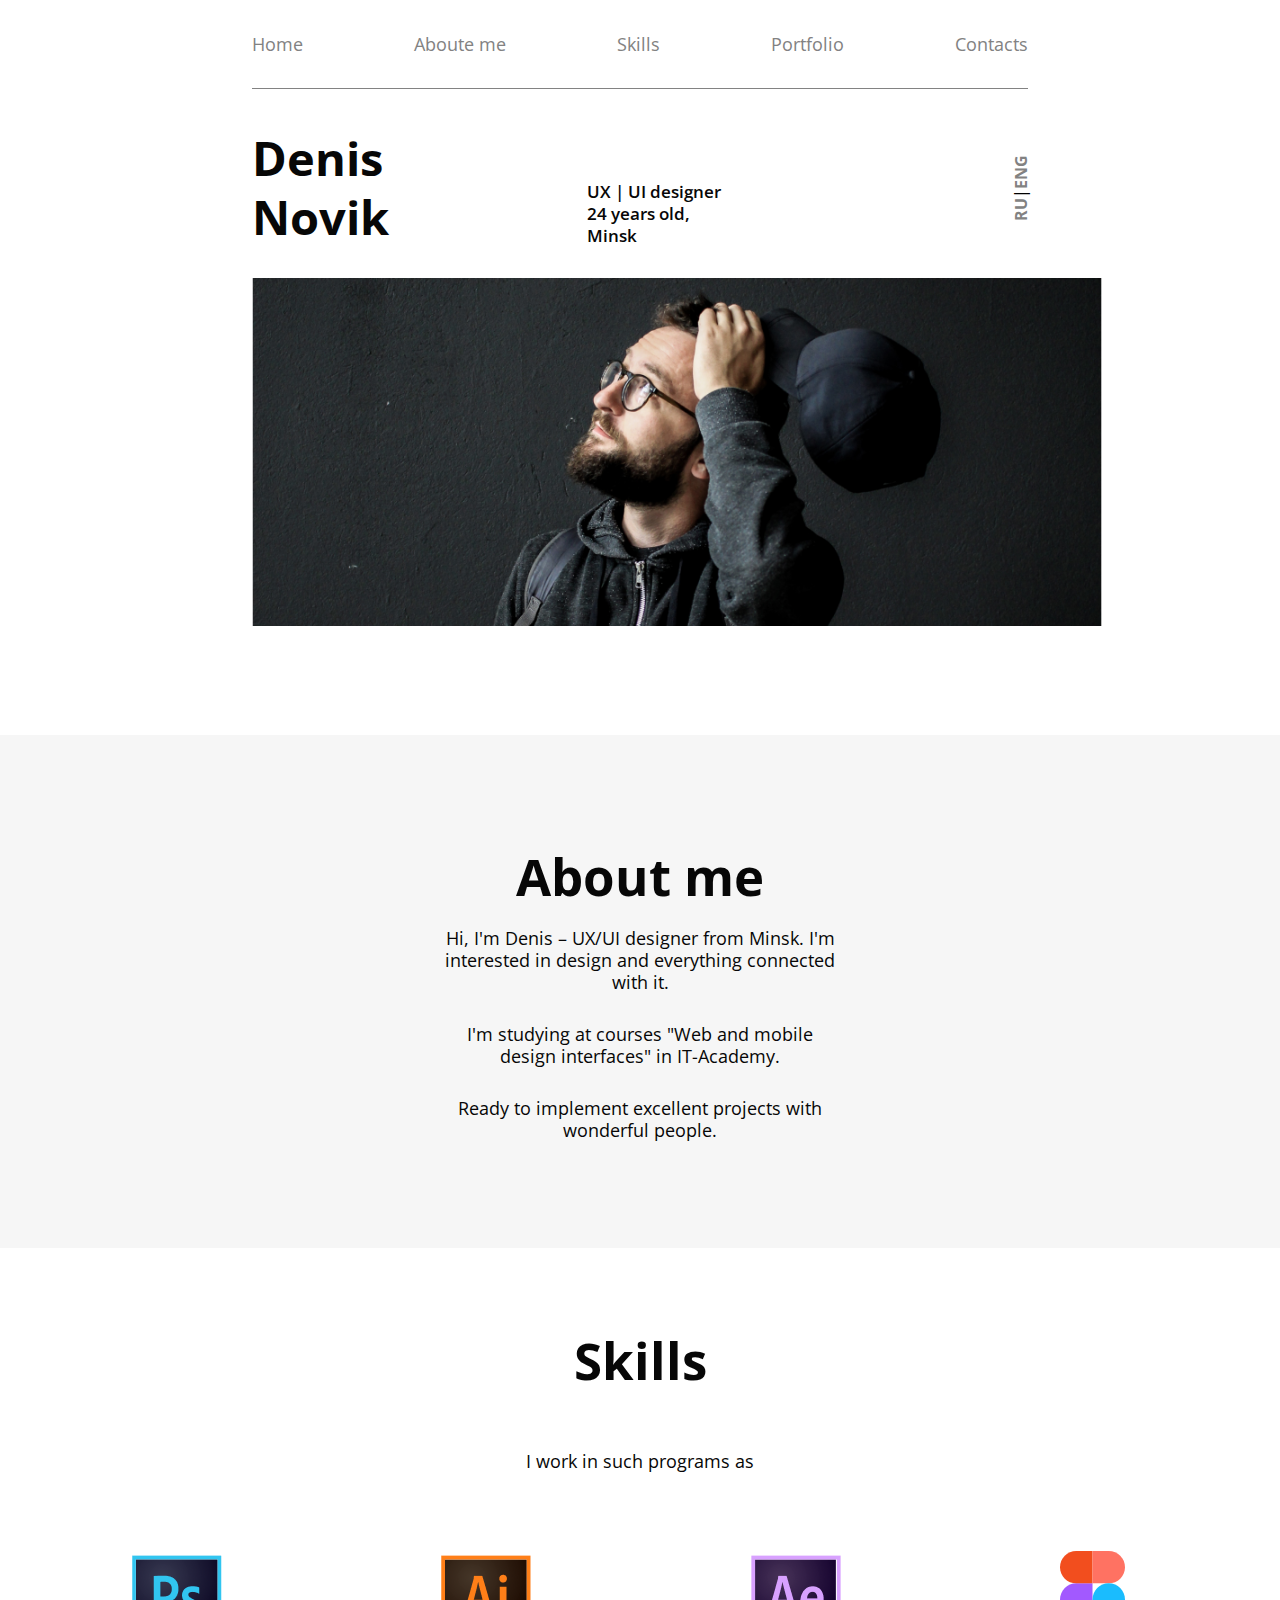
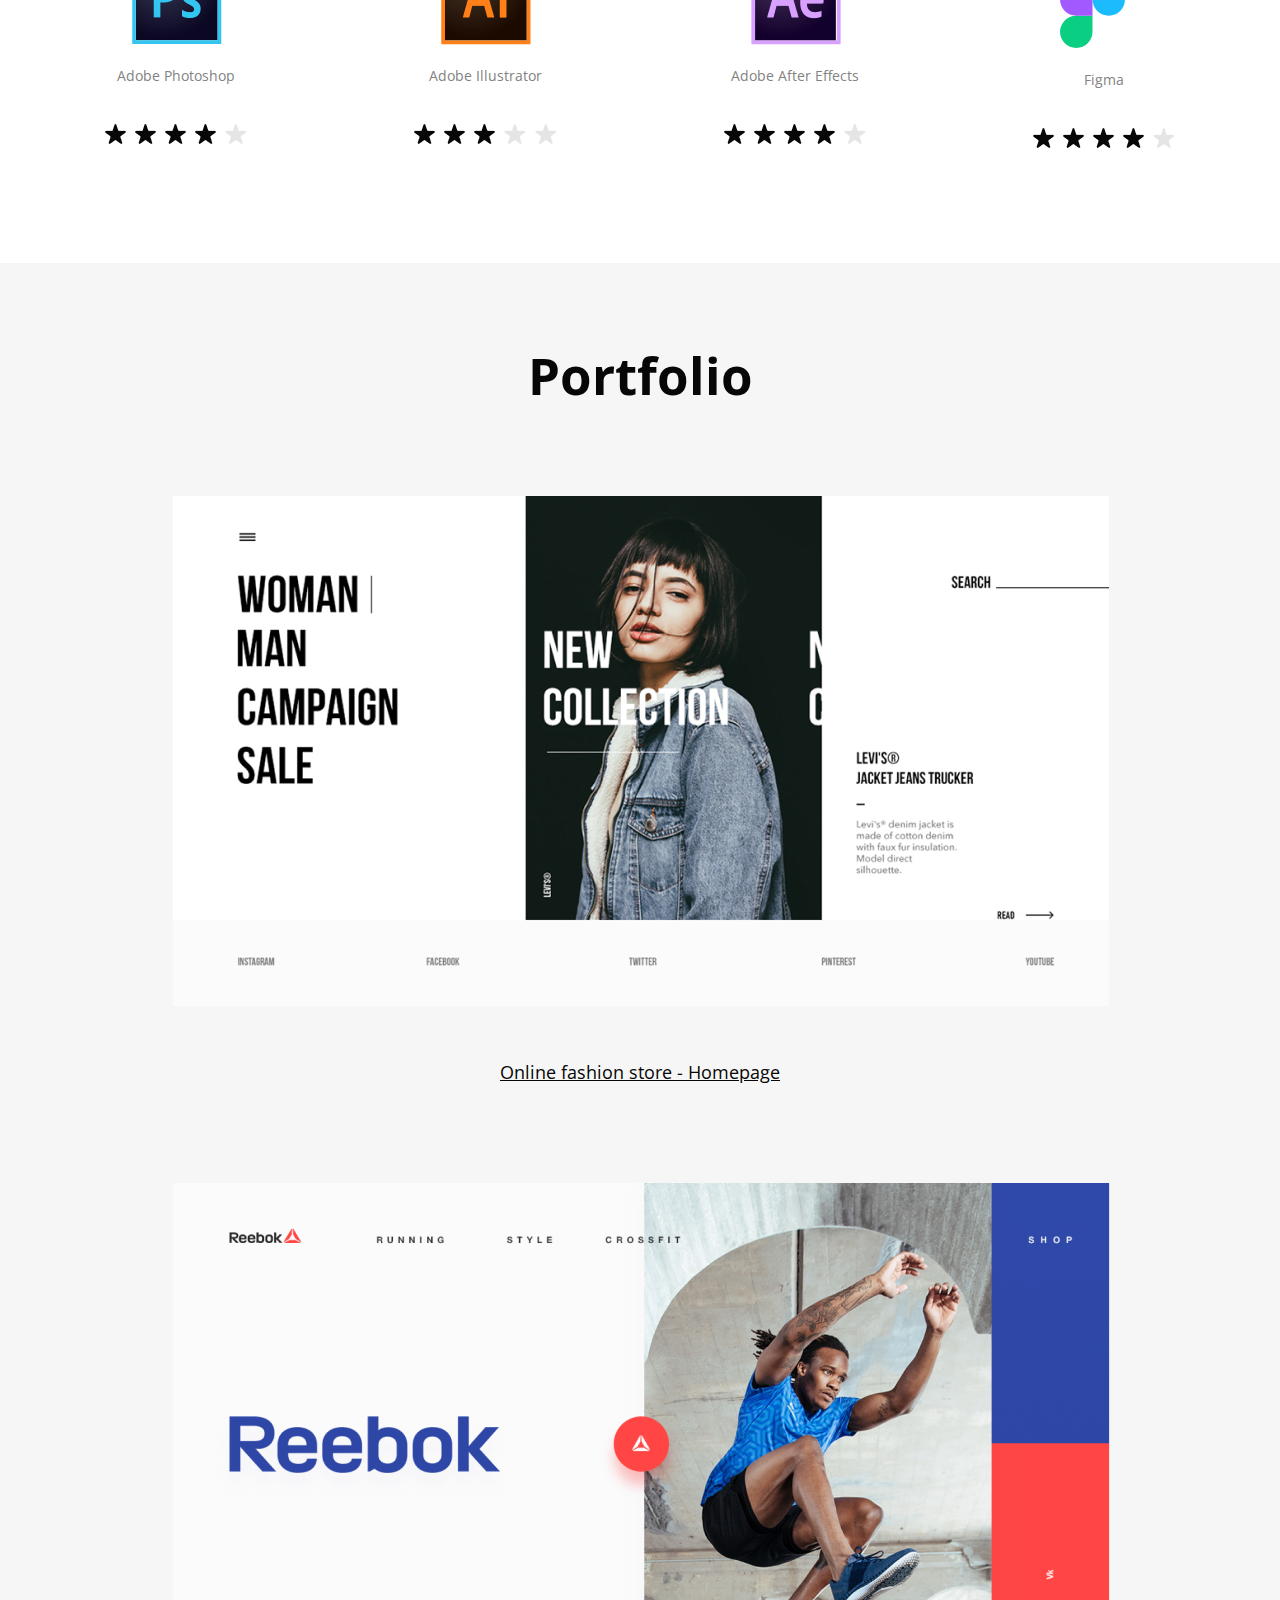
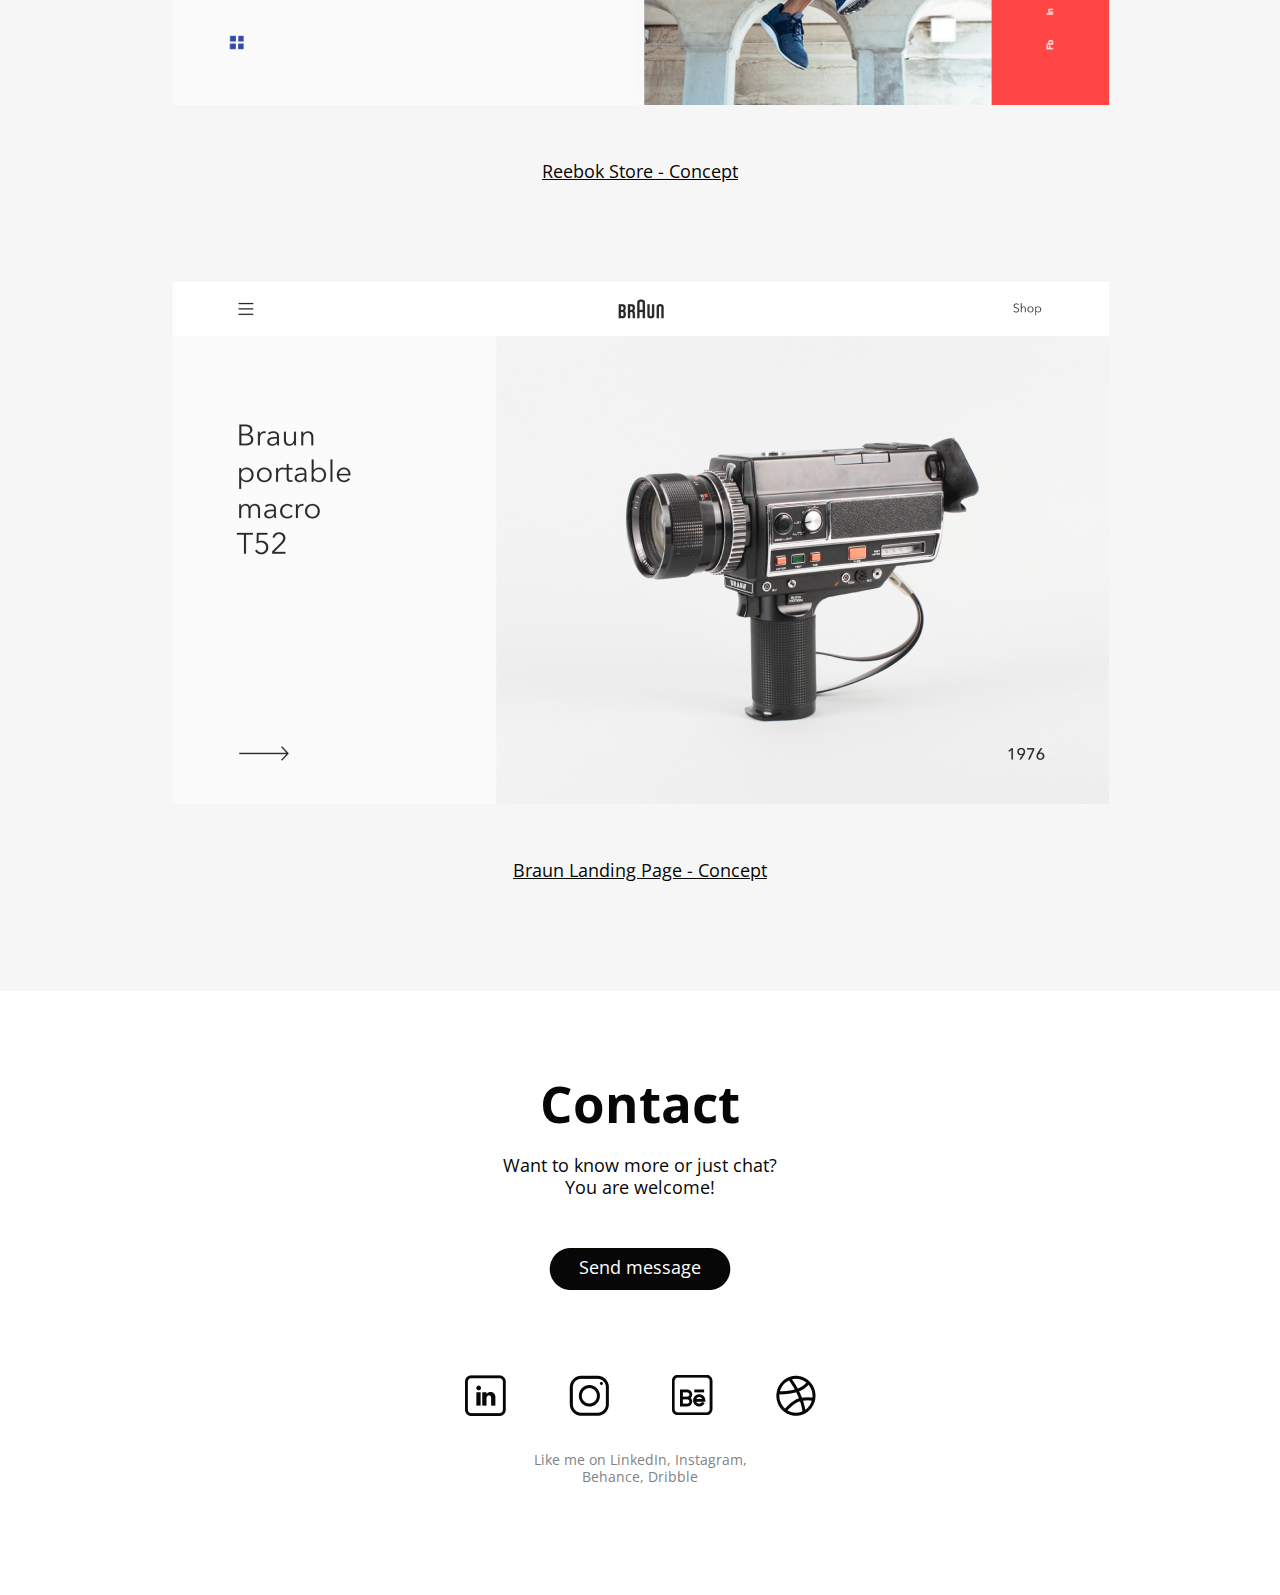
==== layouts/Denis_Novik_layout/index.html @ 41d481c2 "first commit" ====
<!DOCTYPE html>
<html lang="en">
<head>
    <meta charset="UTF-8">
    <meta name="viewport" content="width=device-width, initial-scale=1.0">
    <title>Document</title>
    <link rel="stylesheet" href="style.css">
</head>
<body>
    <header class="header">
        <nav class="nav-menu">
            <div><a href="#home">Home</a></div>
            <div><a href="#about-me">Aboute me</a></div>
            <div><a href="#skills">Skills</a></div>
            <div><a href="#portfolio">Portfolio</a></div>
            <div><a href="#contact">Contacts</a></div>
        </nav>
    </header>
    <main>
        <div class="home" id="home">
            <div class="home-content">
                <div class="name">
                    <div>Denis</div>
                    <div>Novik</div>
                </div>
                <div class="about-me">UX | UI designer 24 years old, Minsk</div>
                <div class="lang"><a href="#">RU</a> | <a href="#">ENG</a></div>
            </div>
            <div class="home-img"><img src="imgs/Denis.png" alt="my photo" style="width: 850px;"></div>
        </div>
        <div class="about" id="about-me">
            <div class="h2">
                <h2>About me</h2>
            </div>
            <div class="content_about_me">
                <p>Hi, I'm Denis – UX/UI designer from Minsk.
                    I'm interested in design and everything connected with it.
                    </p>
                <p>I'm studying at courses "Web and mobile design
                    interfaces" in IT-Academy.</p>
                <p>Ready to implement excellent projects
                    with wonderful people.</p>
            </div>
        </div>
        <div class="skills" id="skills">
            <div class="h2">
                <h2>Skills</h2>
            </div>
            <div class="content_skills">
                <p>I work in such programs as</p>
            </div>
            <div class="programs">
                <div class="prog">
                    <div class="background_prog"><img src="imgs/Vector (3).png" alt="">
                    <div class="prog_logo"><img src="imgs/Vector (4).png" alt=""></div>
                    </div>
                    <div class="description_prog-logo">
                        <p>Adobe Photoshop</p>
                    </div>
                    <div class="stars">
                        <div><img src="imgs/Star.png" alt=""></div>
                        <div><img src="imgs/Star.png" alt=""></div>
                        <div><img src="imgs/Star.png" alt=""></div>
                        <div><img src="imgs/Star.png" alt=""></div>
                        <div><img src="imgs/Star (1).png" alt=""></div>
                    </div>
                </div>
               
                <div class="prog">
                    <div class="background_prog"><img src="imgs/Vector (5).png" alt="">
                        <div class="prog_logo"><img src="imgs/Vector (6).png" alt=""></div>
                    </div>
                    <div class="description_prog-logo">
                        <p>Adobe Illustrator</p>
                    </div>
                    <div class="stars">
                        <div><img src="imgs/Star.png" alt=""></div>
                        <div><img src="imgs/Star.png" alt=""></div>
                        <div><img src="imgs/Star.png" alt=""></div>
                        <div><img src="imgs/Star (1).png" alt=""></div>
                        <div><img src="imgs/Star (1).png" alt=""></div>
                    </div>
                </div>

                <div class="prog">
                    <div class="background_prog"><img src="imgs/Vector (7).png" alt="">
                        <div class="prog_logo"><img src="imgs/Vector (8).png" alt=""></div>
                    </div>
                    <div class="description_prog-logo">
                        <p>Adobe After Effects</p>
                    </div>
                    <div class="stars">
                        <div><img src="imgs/Star.png" alt=""></div>
                        <div><img src="imgs/Star.png" alt=""></div>
                        <div><img src="imgs/Star.png" alt=""></div>
                        <div><img src="imgs/Star.png" alt=""></div>
                        <div><img src="imgs/Star (1).png" alt=""></div>
                    </div>
                </div>

                <div class="prog">
                    <div class="background_prog last">
                        <div class="prog_logo"><img src="imgs/Figma-logo.svg" alt="" style="width: 65px;"></div>
                    </div>
                    <div class="description_prog-logo">
                        <p>Figma</p>
                    </div>
                    <div class="stars">
                        <div><img src="imgs/Star.png" alt=""></div>
                        <div><img src="imgs/Star.png" alt=""></div>
                        <div><img src="imgs/Star.png" alt=""></div>
                        <div><img src="imgs/Star.png" alt=""></div>
                        <div><img src="imgs/Star (1).png" alt=""></div>
                    </div>
                </div>
               
            </div>

        </div>
        
        <div class="portfolio" id="portfolio">
            <div class="h2">
                <h2>Portfolio</h2>
            </div>
            <div>
                <div class="portfolio-img">
                    <img src="imgs/Слой 8.png" alt="portfolio1">
                </div>
                <div class="content_portfolio">
                    <p><a href="">Online fashion store - Homepage</a></p>
                </div>

                <div class="portfolio-img">
                    <img src="imgs/reebok_web.png" alt="reebok web">
                </div>
                <div class="content_portfolio">
                    <p><a href="">Reebok Store - Concept</a></p>
                </div>

                <div class="portfolio-img">
                    <img src="imgs/reebok_web (1).png" alt="reebok web">
                </div>
                <div class="content_portfolio">
                    <p><a href="">Braun Landing Page - Concept</a></p>
                </div>    
            </div>
        </div>

        <div class="contact" id="contact">
            <div class="h2">
                <h2>Contact</h2>
            </div>
            <div class="content_contact">
                <p>Want to know more or just chat?</p>
                <p>You are welcome!</p>
            </div>
            <div class="button">
                <a href=""><img src="imgs/chip bg.png" alt="" style="position: relative;"></a>
                <p><a href="">Send message</a></p>
            </div>
            <div class="social">
                <a href="">
                    <div style="position: relative;"><img src="imgs/Vector (3.1).png" alt="">
                        <div style="position: absolute; top: 14px; left: 11px;"><img src="imgs/Vector (4.1).png" alt=""></div>
                        <div style="position: absolute; top: 14px; left: 17px;"><img src="imgs/Vector (5.1).png" alt=""></div>
                        <div style="position: absolute; top: -1px; left: 11px;"><img src="imgs/Vector (6.1).png" alt=""></div>
                    </div>
                </a>
                <a href="">
                    <div><img src="imgs/Vector (7.1).png" alt=""></div>
                </a>
                <a href="">
                    <div style="position: relative;"><img src="imgs/Vector (8.1).png" alt="">
                        <div style="position: absolute; top: 14px; left: 7px;"><img src="imgs/Vector (9).png" alt="">
                        </div>
                        <div style="position: absolute; top: 15px; left: 21px;"><img src="imgs/Vector (10).png" alt="">
                        </div>
                        <div style="position: absolute; top: 1px; left: 22px;"><img src="imgs/Vector (11).png" alt="">
                        </div>
                    </div>
                </a>
                <a href="">
                    <div><img src="imgs/Vector (12).png" alt=""></div>
                </a>
            </div>
            <div class="social_like">
                <p>Like me on LinkedIn, Instagram, Behance, Dribble</p>
            </div>
        </div>
         
    </main>
</body>
</html>
---- layouts/Denis_Novik_layout/style.css ----
@import url('https://fonts.googleapis.com/css2?family=Open+Sans:ital,wght@0,300;0,400;0,600;0,700;0,800;1,800&display=swap');
@import url('https://fonts.googleapis.com/css2?family=Open+Sans:ital,wght@0,300;0,400;0,600;0,700;0,800;1,800&family=Playfair+Display:wght@400;500;600;700;800;900&display=swap');


* {
    margin: 0;
    padding: 0;
    font-family: 'Open Sans';
    scroll-behavior: smooth;
}



.nav-menu div a {
    text-decoration: none;
    color: rgba(130, 130, 130, 1);
}

.nav-menu {
    margin-left: 252px;
    margin-right: 252px;
    display: flex;
    justify-content: space-between;
    align-items: center;
    height: 88px;
    border-bottom: 1px solid #828282;
    font-size: 18px;
    line-height: 22px;
}

.nav-menu div a:hover {
    color: cadetblue;
}

.home-content {
    margin-left: 252px;
    margin-right: 275px;
    margin-top: 40px;
    display: flex;
    justify-content: space-between;
    
}

.name {
    font-size: 47px;
    line-height: 59px;
    color: rgba(7, 7, 7, 1);
    font-weight: bold;
}

.about-me {
    display: flex;
    align-items: flex-end;
    width: 155px;
    font-size: 17px;
    line-height: 22px;
    color: rgba(7, 7, 7, 1);
    font-weight: 600;
}

.lang {
    transform: rotate(-90deg);
    display: flex;
    align-items: flex-end;
}
.lang a{
    text-decoration: none;
    font-size: 16px;
    line-height: 20px;
    font-weight: bold;
    color: #828282;
}

.home-img {
    margin-left: 252px;
    margin-right: 252px;
    margin-top: 30px;
    margin-bottom: 104px;
}

.about {
    background-color: #F6F6F6;
    padding-top: 120px;
    padding-bottom: 107px;
}

.h2 {
    text-align: center;
    font-size: 34px;
    line-height: 42px;
    color: #070707;
}

.content_about_me, .content_skills, .content_portfolio, .content_contact, .social_like {
    text-align: center;
    margin-left: 440px;
    margin-right: 440px;
    margin-top: 30px;
    font-size: 18px;
    line-height: 22px;
    color: #070707;
}

.content_about_me p:nth-child(2) {
    margin: 30px 0;
}

.skills, .contact{
    background-color: #ffffff;
    padding-top: 91px;
    padding-bottom: 110px;
}

.content_skills {
    margin-top: 69px;
    margin-bottom: 83px;
}

.portfolio {
    background-color: #F6F6F6;
    padding-top: 91px;
    padding-bottom: 110px;
}

.content_portfolio a {
    color: #070707;
}

.portfolio-img {
    width: 936px;
    margin: 100px auto 50px;
}

.contact {
background-color: #ffffff;
}

.button{
    margin: 50px auto 80px;
    display: flex;
    justify-content: center;
}

button {
    width: 180px;
    height: 43px;
    background-color: #070707;
    color:  #ffffff;
    border-radius: 22%;
}

.button p {
    position: absolute;
    font-size: 18px;
    line-height: 22px;
    margin-top: 8px;
}

.button p a {
    text-decoration: none;
    color: #ffffff;
}

.social{
    display: flex;
    column-gap: 63px;
    justify-content: center;
}

.social_like {
display: flex;
justify-content: center;
}

.social_like p {
    font-size: 14px;
    line-height: 17px;
    color: rgba(130, 130, 130, 1);
    width: 243px;
    }

.programs {
    display: flex;
    column-gap: 167px;
    justify-content: center;
}    

.stars {
    display: flex;
    column-gap: 9px;
}

.background_prog {
    display: flex;
    justify-content: center;
    position: relative;
}

.prog_logo {
    position: absolute;
    top: -4px;
    left: 27px;
}

.prog {
    display: flex;
    justify-content: center;
    flex-direction: column;
}

.description_prog-logo p {
    font-size: 14px;
    line-height: 17px;
    color: rgba(130, 130, 130, 1);
    text-align: center;
}

.description_prog-logo {
    margin-top: 26px;
    margin-bottom: 40px;
}

.last {
    width: 90px;
    height: 90px;
    background-color: transparent;
}
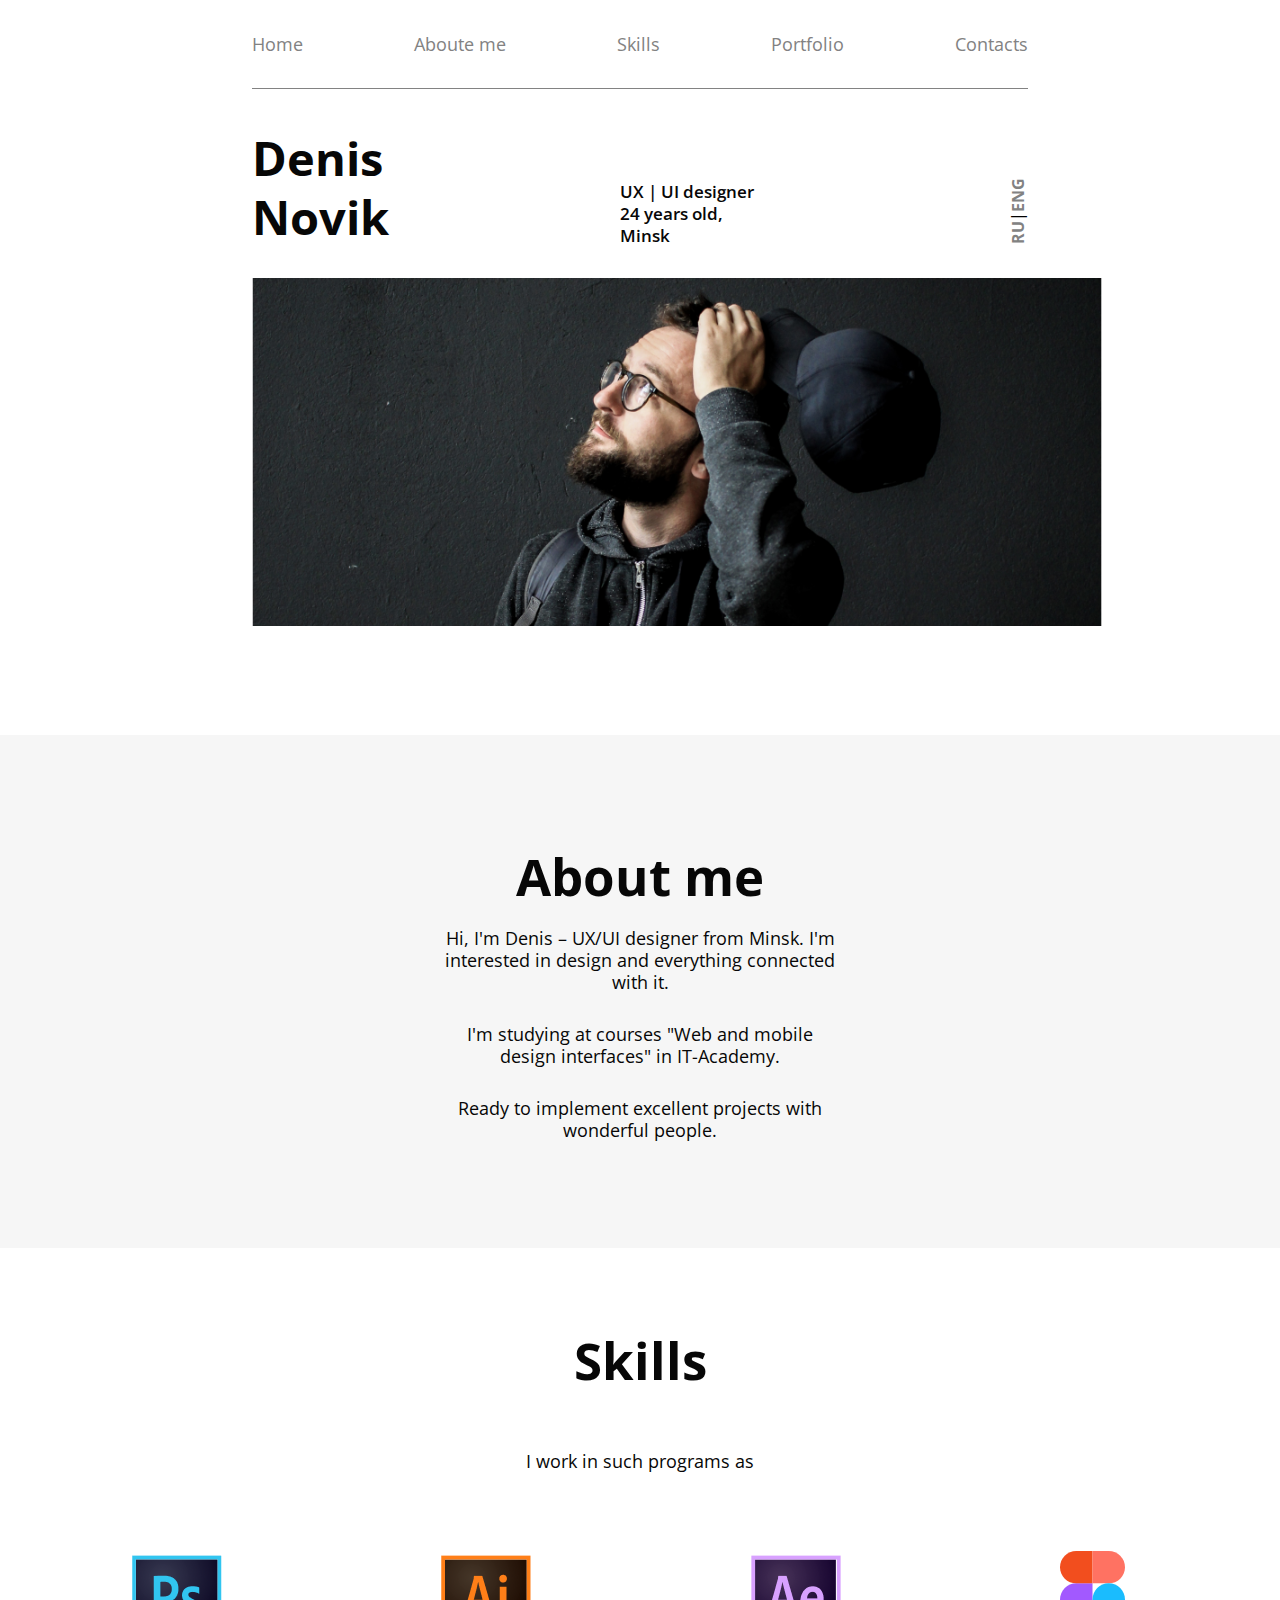
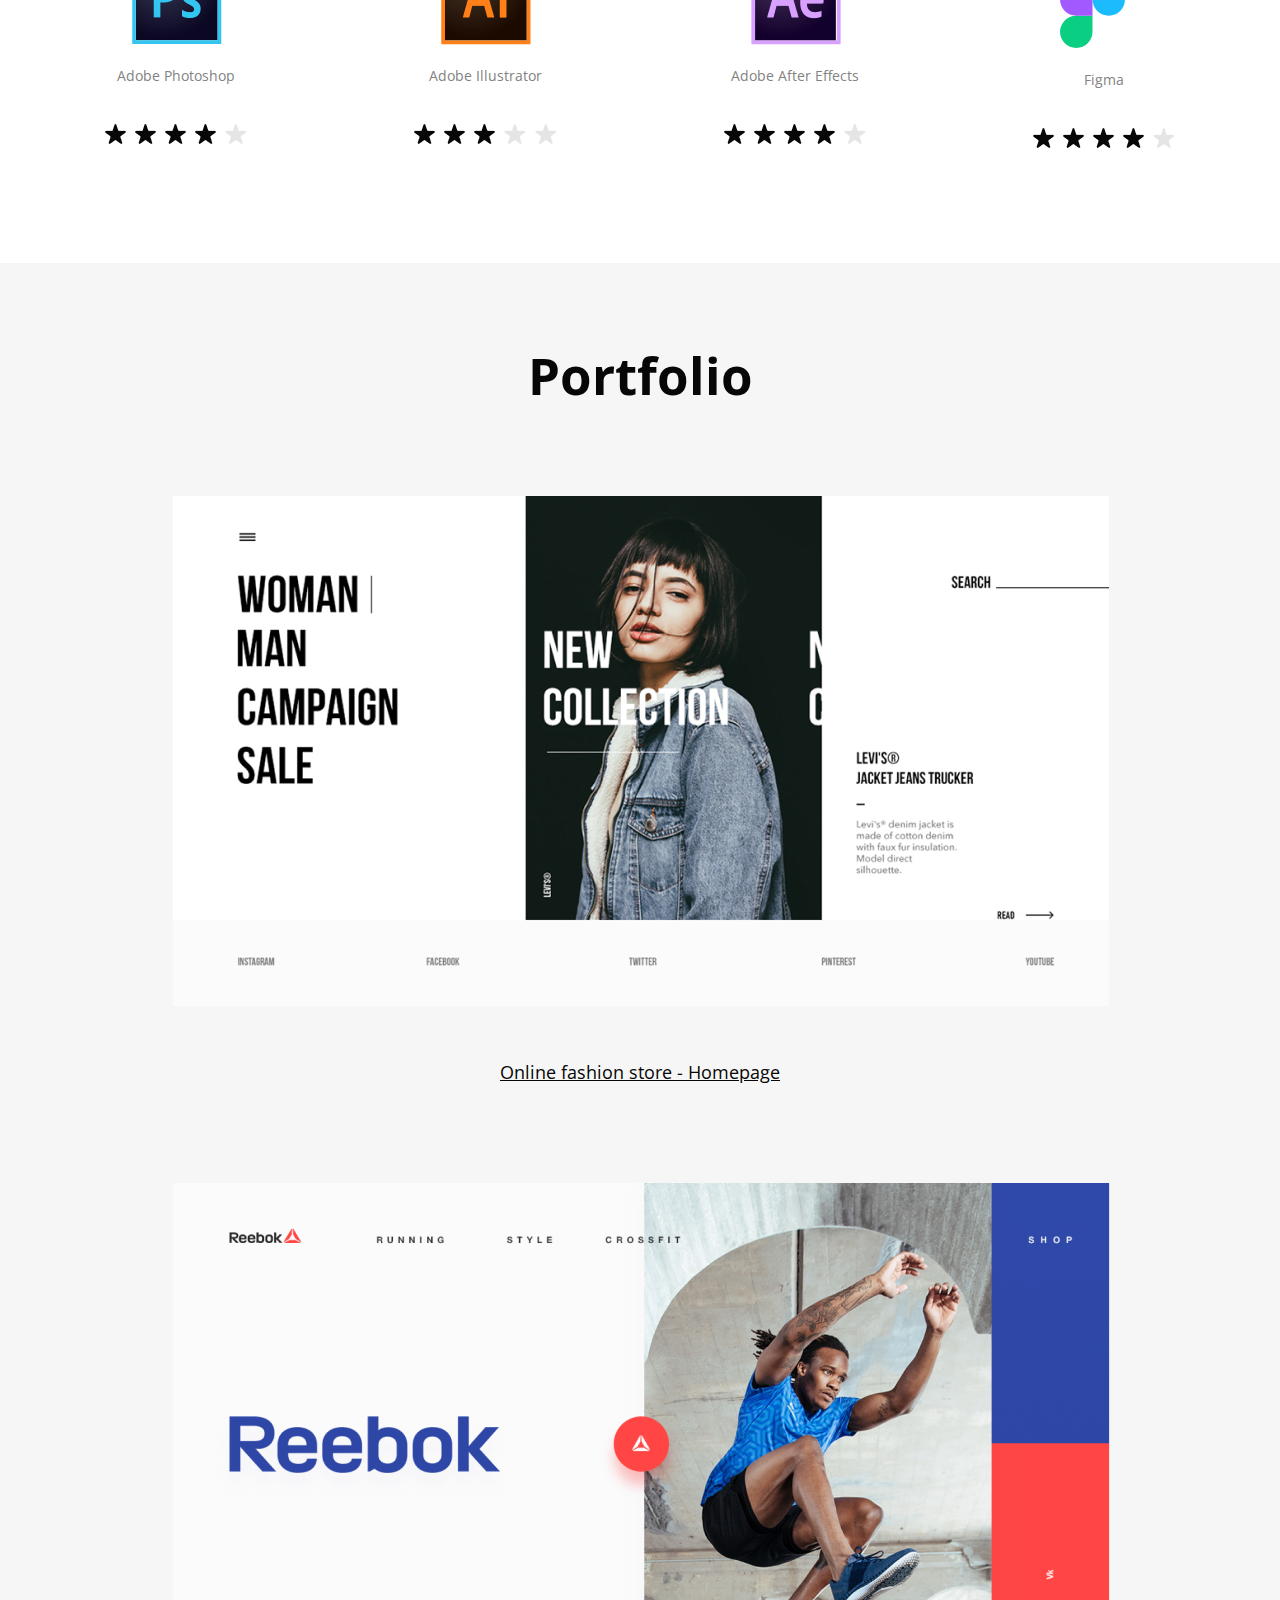
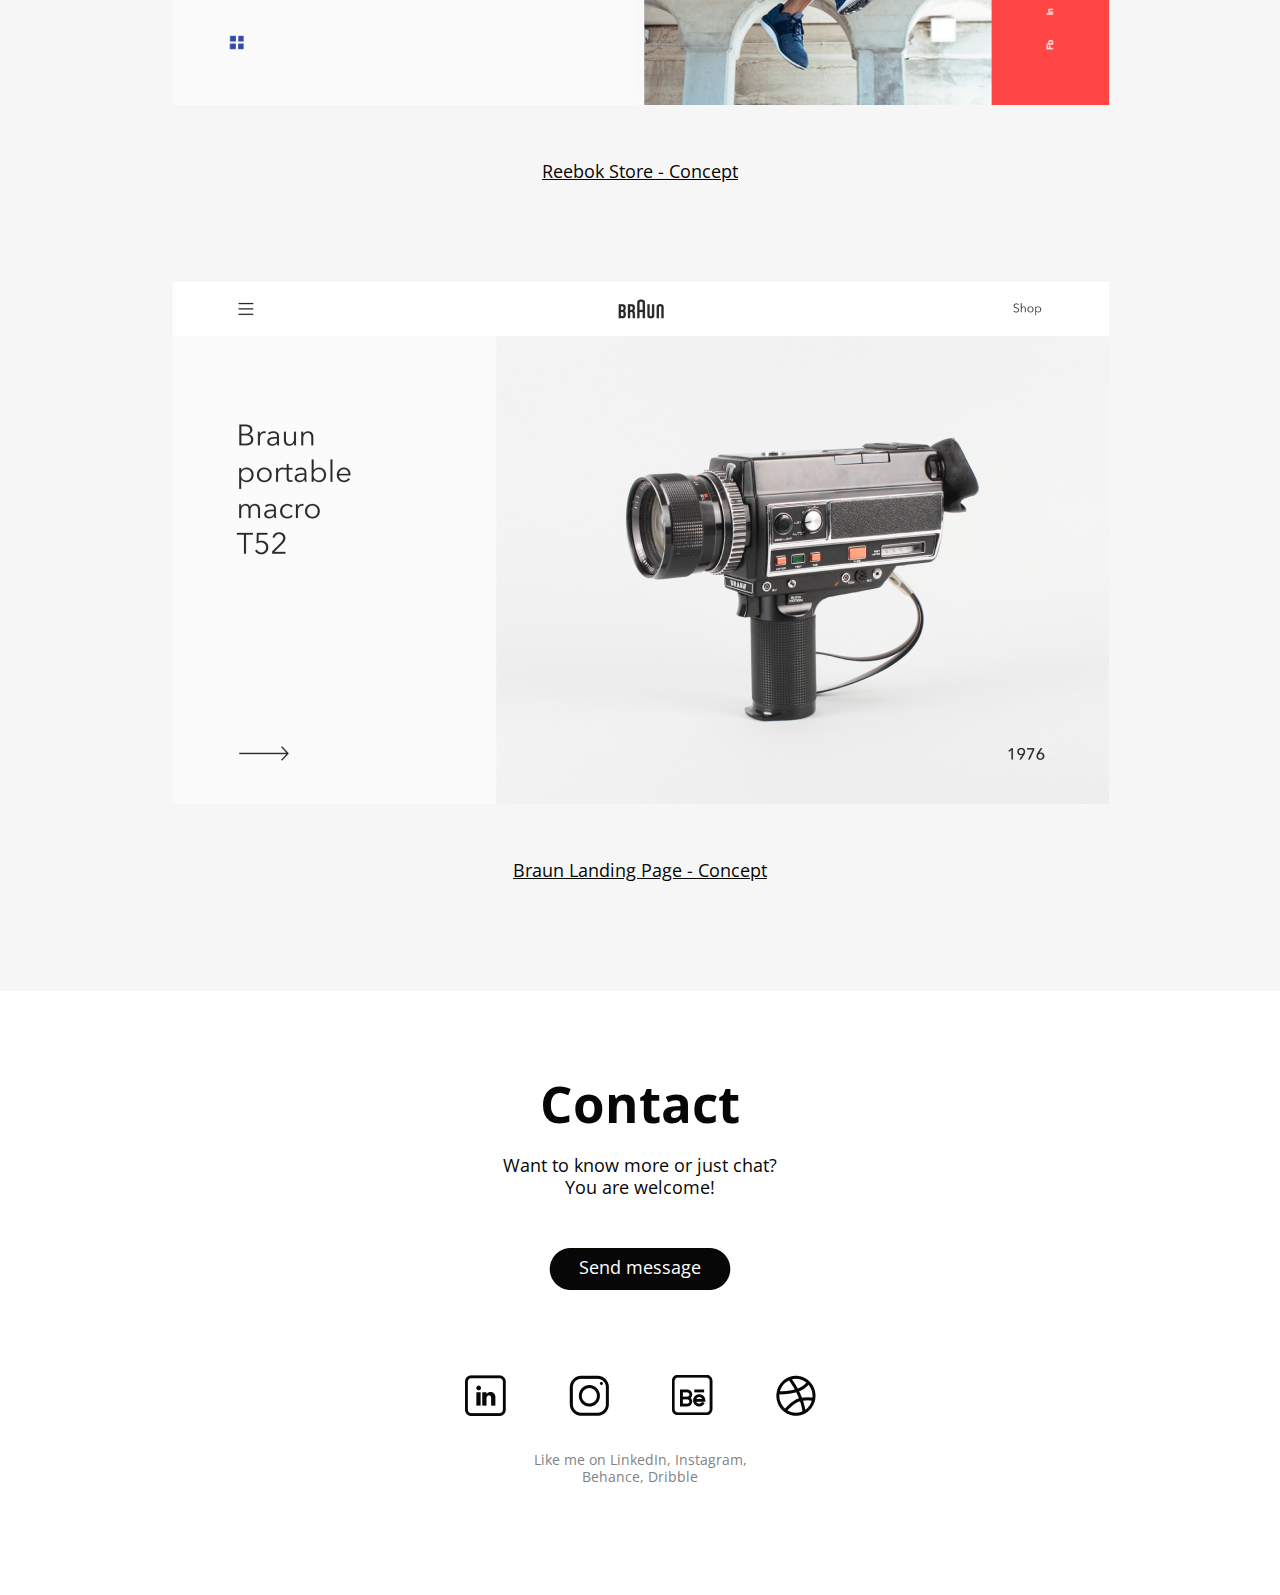
==== commit 9cf5dd56: "ghg" ====
--- a/layouts/Denis_Novik_layout/index.html
+++ b/layouts/Denis_Novik_layout/index.html
@@ -5,6 +5,7 @@
     <meta name="viewport" content="width=device-width, initial-scale=1.0">
     <title>Document</title>
     <link rel="stylesheet" href="style.css">
+    <link rel="stylesheet" href="media.css">
 </head>
 <body>
     <header class="header">
@@ -15,6 +16,7 @@
             <div><a href="#portfolio">Portfolio</a></div>
             <div><a href="#contact">Contacts</a></div>
         </nav>
+        <div class="lang"><a href="#">RU</a> | <a href="#">ENG</a></div>
     </header>
     <main>
         <div class="home" id="home">
@@ -24,9 +26,10 @@
                     <div>Novik</div>
                 </div>
                 <div class="about-me">UX | UI designer 24 years old, Minsk</div>
-                <div class="lang"><a href="#">RU</a> | <a href="#">ENG</a></div>
+                <div></div>
             </div>
             <div class="home-img"><img src="imgs/Denis.png" alt="my photo" style="width: 850px;"></div>
+            <div class="home-img-media"><img src="imgs/media img/BSPP2266 (1).png" alt="my photo" style="width: 752px;"></div>
         </div>
         <div class="about" id="about-me">
             <div class="h2">
--- a/layouts/Denis_Novik_layout/style.css
+++ b/layouts/Denis_Novik_layout/style.css
@@ -16,6 +16,10 @@
     color: rgba(130, 130, 130, 1);
 }
 
+.header {
+    position: relative;
+}
+
 .nav-menu {
     margin-left: 252px;
     margin-right: 252px;
@@ -62,6 +66,9 @@
     transform: rotate(-90deg);
     display: flex;
     align-items: flex-end;
+    position: absolute;
+    top: 200px;
+    right: 230px;
 }
 .lang a{
     text-decoration: none;
@@ -224,4 +231,8 @@
     width: 90px;
     height: 90px;
     background-color: transparent;
+}
+
+.home-img-media {
+    display: none;
 }--- a/layouts/Denis_Novik_layout/media.css
+++ b/layouts/Denis_Novik_layout/media.css
@@ -0,0 +1,90 @@
+@media screen and (max-width: 561px){
+
+    body {
+        width: 100vh;
+    }
+
+    .main {
+        width: 100%;
+    }    
+
+    .home-img {
+        display: none;
+    }
+
+    .header {
+        display: none;
+    }
+
+    .home-content {
+        flex-direction: column;
+        margin: 65px 30px 23px;
+    }
+
+    .content_about_me {
+        margin: 154px 30px 76px;
+
+    }
+
+     .home-img-media {
+        display: block;
+        width: 100%;
+        }
+
+    .programs {
+        flex-direction: column;
+    }
+
+    .prog {
+        align-items: center;
+    }
+
+    
+    .portfolio-img, .portfolio-img img{
+        width: 812px;
+    }
+
+    .home-img-media img{
+        margin: 36px 30px 100px;
+    }
+
+    .name {
+        font-size: 75px;
+        line-height: 85px;
+    }
+
+    .about-me{
+        width: 300px;
+        font-size: 30px;
+        line-height: 40px;
+    }
+
+    .content_about_me, .content_skills, .content_portfolio, .content_contact, .social_like{
+        display: flex;
+        flex-direction: column;
+        align-items: center;
+        margin-left: 30px;
+        margin-right: 30px;
+
+    }
+
+    .content_about_me p, .content_skills p, .content_portfolio p, .content_contact p, .social_like p {
+        width: 75%;
+        font-size: 30px;
+        line-height: 40px;
+        font-weight: 600;
+    }
+
+    .prog_logo  {
+        left: -3px;
+    }
+
+    .prog {
+        margin-bottom: 100px;
+    }
+
+    .button p {
+        width: 34%;
+    }
+
+}
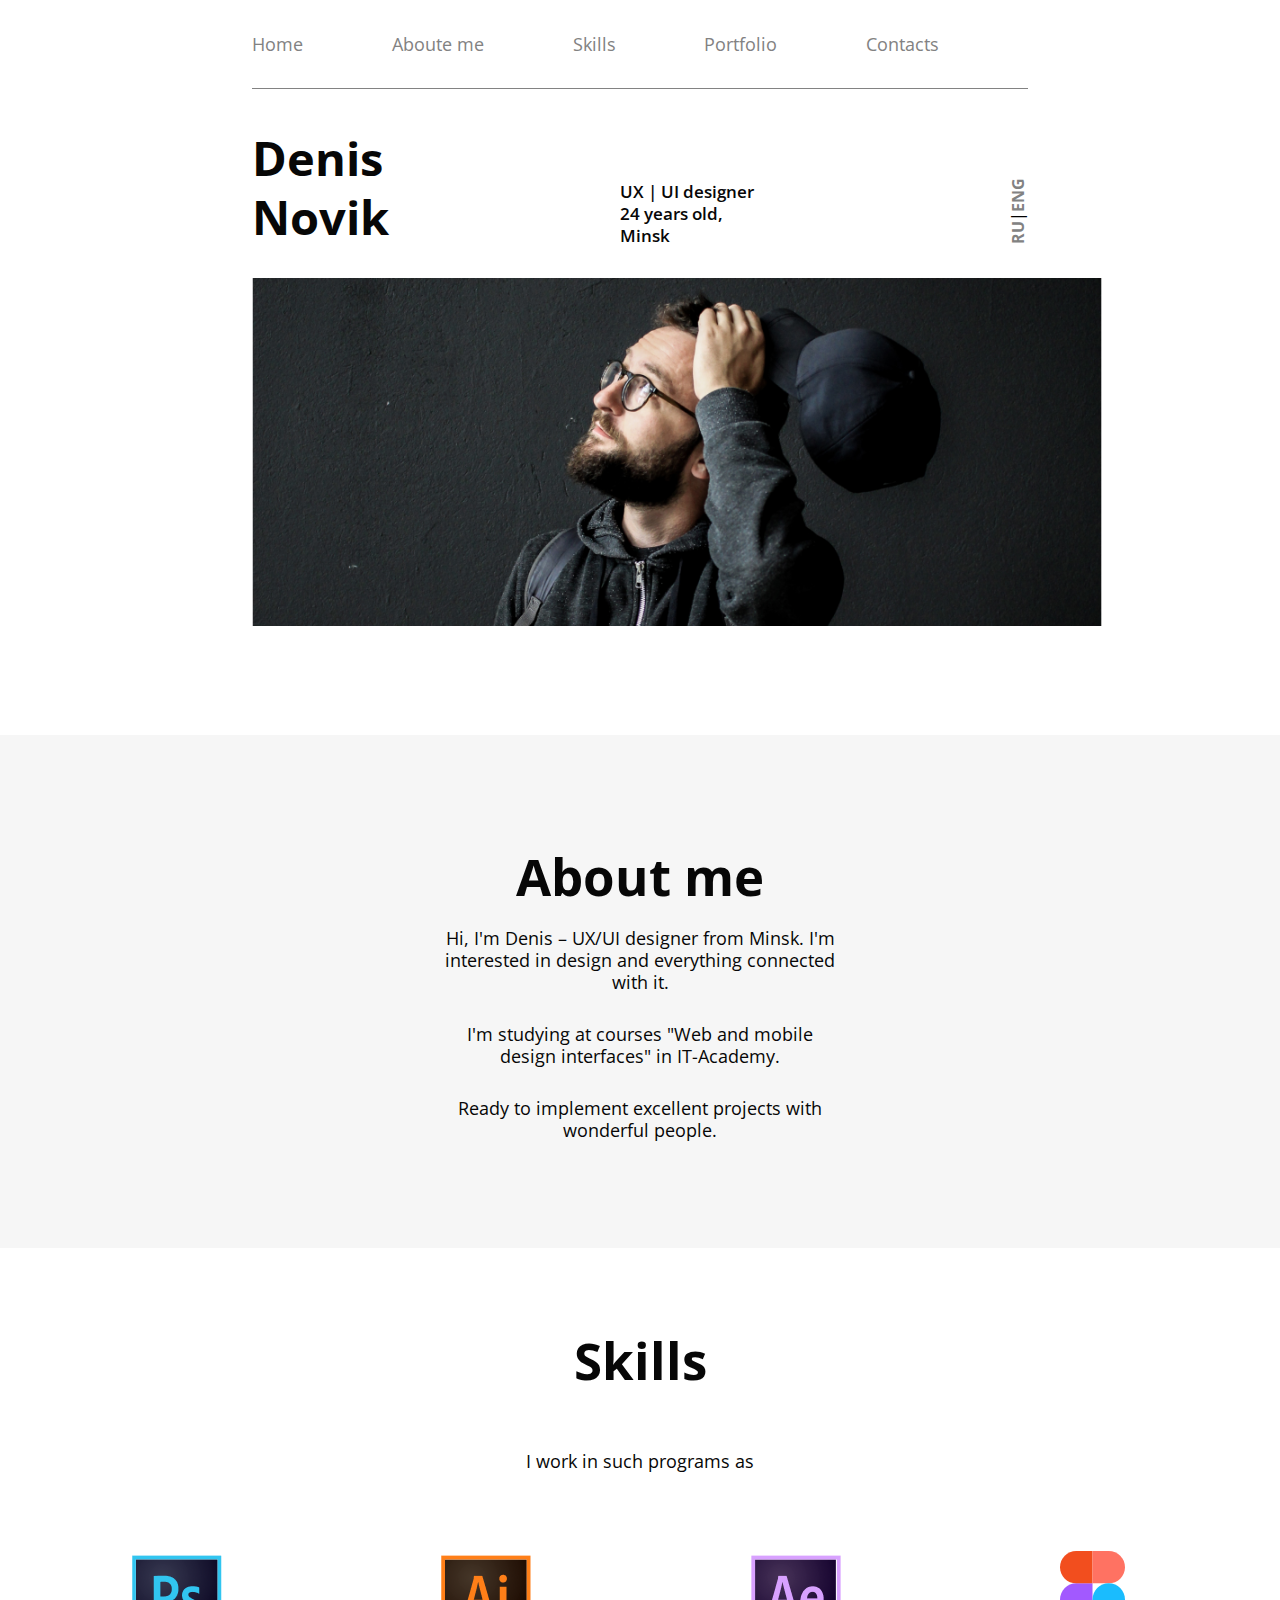
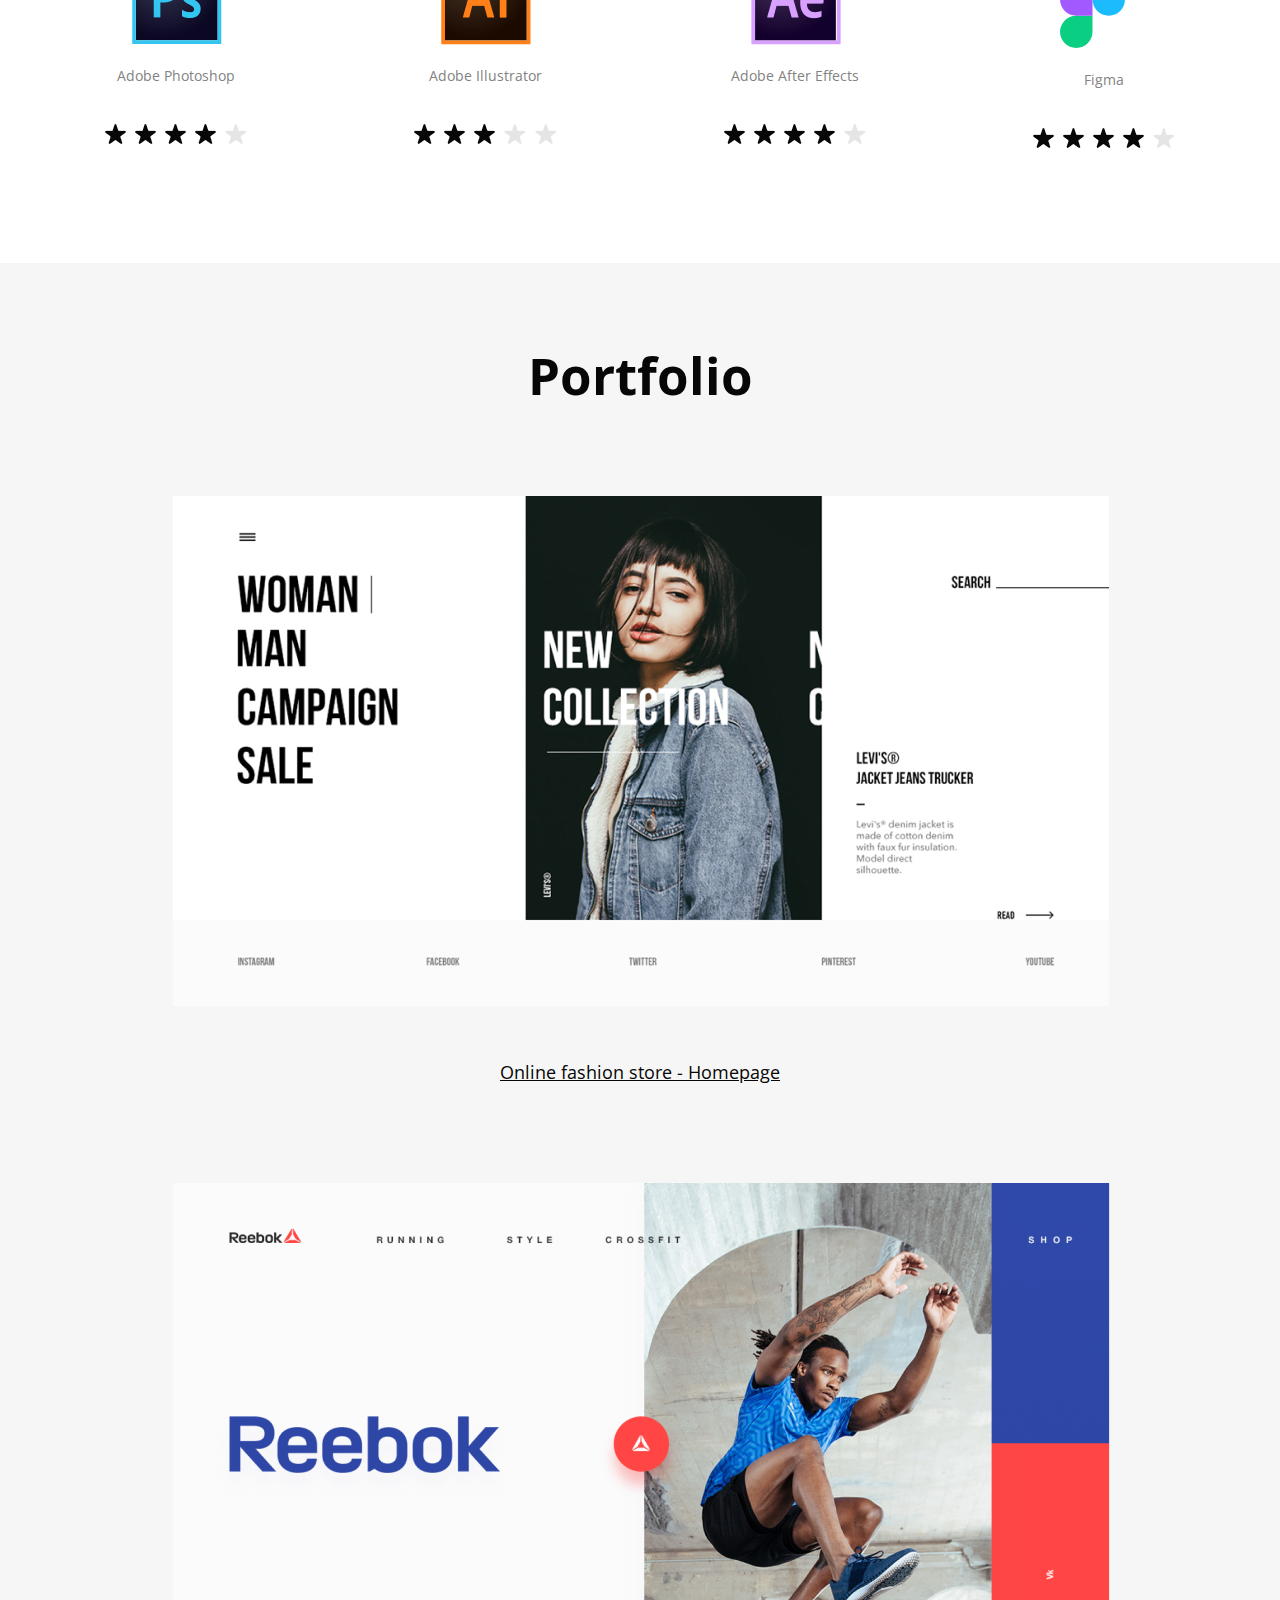
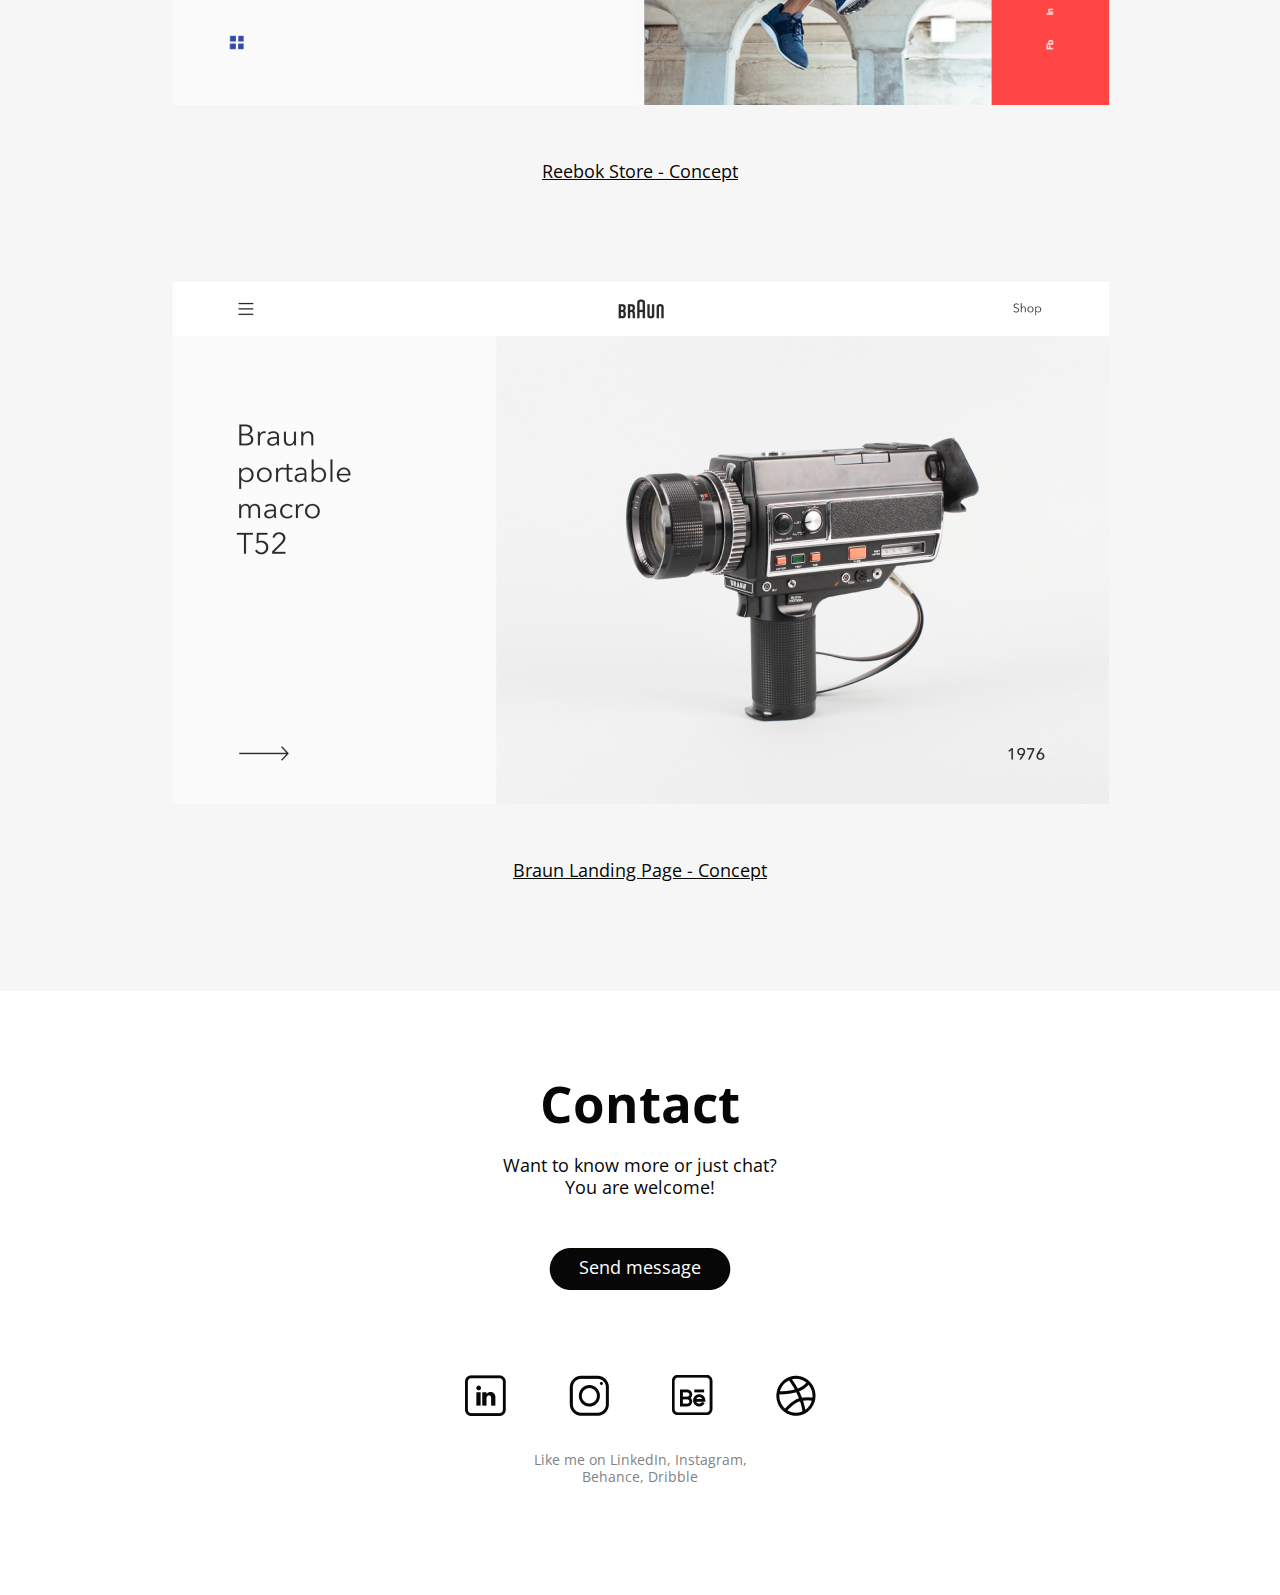
==== commit 908fed8c: "ghj" ====
--- a/layouts/Denis_Novik_layout/index.html
+++ b/layouts/Denis_Novik_layout/index.html
@@ -15,11 +15,19 @@
             <div><a href="#skills">Skills</a></div>
             <div><a href="#portfolio">Portfolio</a></div>
             <div><a href="#contact">Contacts</a></div>
+            <div class="closer">
+                <span></span>
+                <span></span>
+            </div>
         </nav>
         <div class="lang"><a href="#">RU</a> | <a href="#">ENG</a></div>
     </header>
     <main>
         <div class="home" id="home">
+            <div class="button_mob">
+                <span></span>
+            </div>
+
             <div class="home-content">
                 <div class="name">
                     <div>Denis</div>
@@ -192,5 +200,7 @@
         </div>
          
     </main>
+
+    <script src="main.js"></script>
 </body>
 </html>--- a/layouts/Denis_Novik_layout/style.css
+++ b/layouts/Denis_Novik_layout/style.css
@@ -235,4 +235,8 @@
 
 .home-img-media {
     display: none;
+}
+
+.button_mob {
+    display: none
 }--- a/layouts/Denis_Novik_layout/media.css
+++ b/layouts/Denis_Novik_layout/media.css
@@ -13,7 +13,19 @@
     }
 
     .header {
-        display: none;
+        position: absolute;
+        height: 100vh;
+        background:#ffffff;
+        top: -100%;     /* до -100%*/
+        left: -181%;  /* до -181%*/
+        width: 220%;
+        z-index: 1;
+        transition: 500ms;
+    }
+
+    .active {
+        top: 0%;    
+        left: 0%;
     }
 
     .home-content {
@@ -87,4 +99,88 @@
         width: 34%;
     }
 
+    .nav-menu {
+        display: flex;
+        flex-direction: column;
+        justify-content: space-around;
+        font-size: 34px;
+        line-height: 42px;
+        color: #828282;
+        border-bottom: none;
+        height: 100%;
+        align-items: flex-start;
+        width: 100%;
+    }
+
+    .lang {
+        top: 525px;
+        right: 65px;
+        line-height: 32px;
+        font-size: 36px;
+        transform: rotate(90deg);
+    }
+
+    .lang a {
+        font-size: 40px;
+        line-height: 37px;
+    }
+
+    .closer {
+        position: absolute;
+    left: 675px;
+    top: 75px;
+    }
+
+    .closer span {
+    width: 48px;
+    height: 7px;
+    background-color:  #828282;
+    border-radius: 5px;
+    position: relative;
+    display: block;
+    position: absolute;
 }
+    .closer span:first-child {
+        transform: rotate(45deg);
+    }
+
+    .closer span:last-child {
+        transform: rotate(-45deg);
+    }
+
+    .button_mob {
+        display: block;
+        position: absolute;
+        right: -370px;
+        top: 100px;
+    }
+
+     .button_mob span {
+    width: 75px;
+    height: 10px;
+    background-color:  #000000;
+    border-radius: 5px;
+    position: relative;
+    display: block;
+}
+
+    .button_mob span::before, .button_mob span::after {
+    content: '';
+    width: 100%;
+    height: 100%;
+    display: block;
+    position: absolute;
+    background-color:  #000000;
+    border-radius: 5px;
+}
+
+    .button_mob span::before {
+top: -20px;
+}
+
+    .button_mob span::after {
+    bottom: -20px;
+}
+    
+
+}
